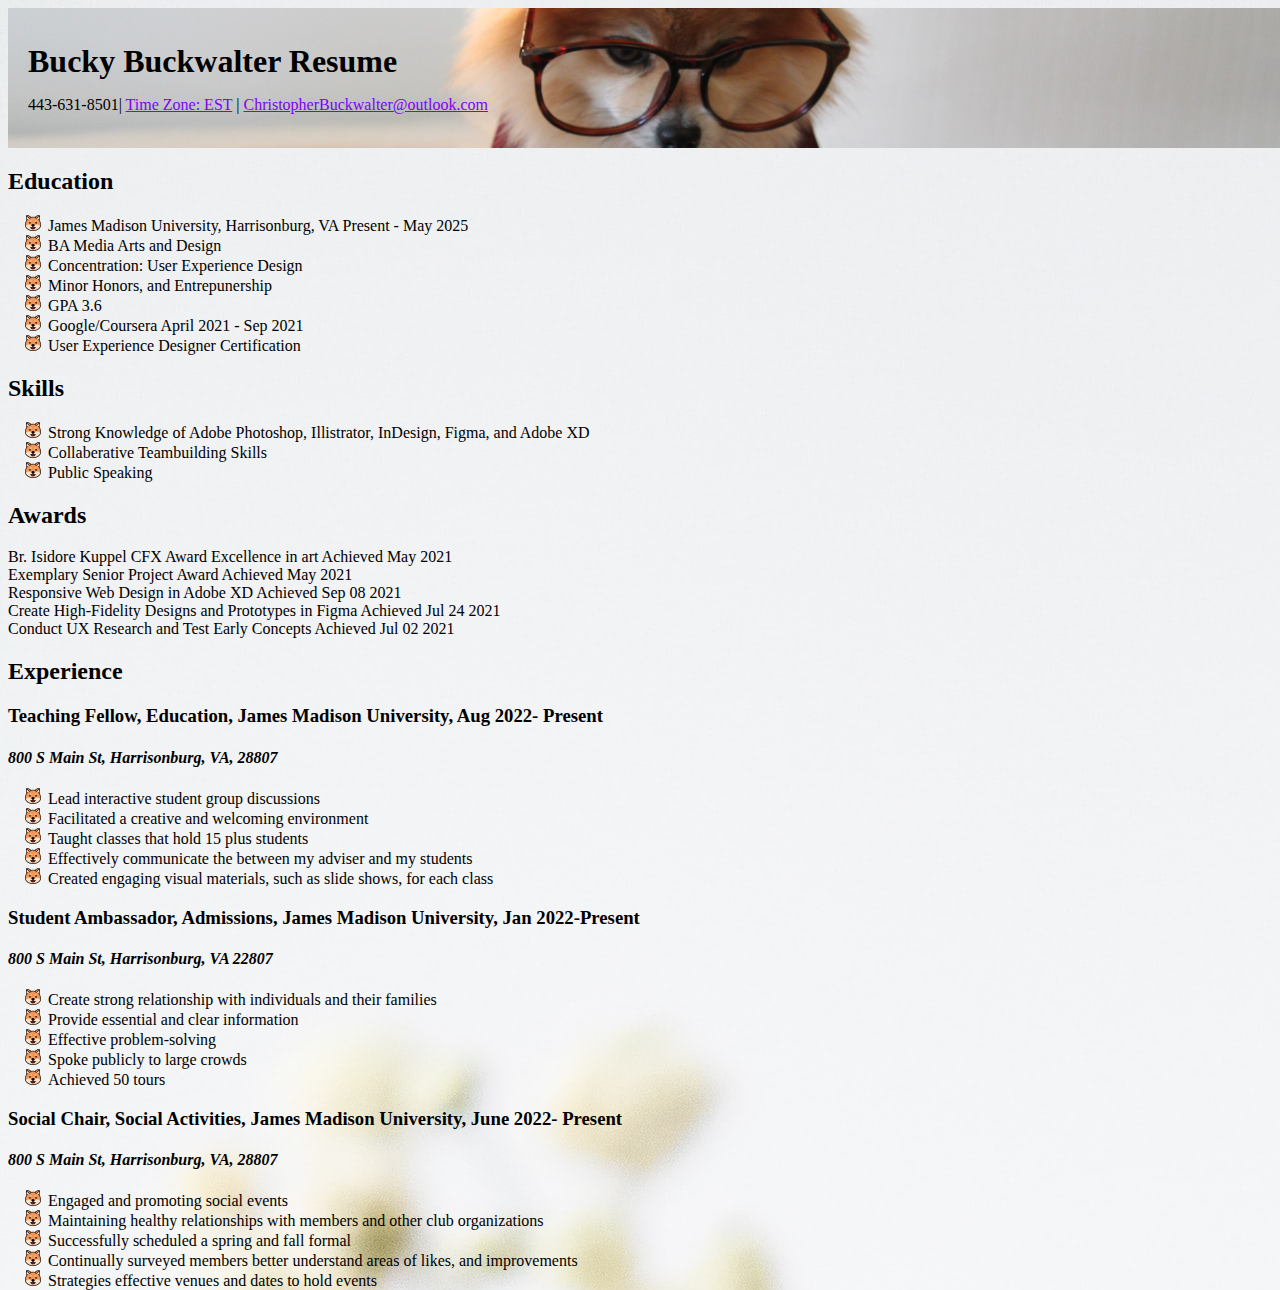
==== index.html @ e5ab7909 "Add files via upload" ====
<!doctype html>
<html lang="en">
  <head>
    <meta charset="utf-8">
    <meta name="viewport" content="width=device-width, initial-scale=1">
    <meta name="description" content="YOUR DESCRIPTION HERE">
    <meta name="author" content="YOUR NAME HERE">
    <title>Starter Template · Bootstrap v5.2</title>

    <!-- LOAD BOOTSTRAP CSS - DO NOT DELETE -->
        <link href="https://cdn.jsdelivr.net/npm/bootstrap@5.3.0-alpha1/dist/css/bootstrap.min.css" rel="stylesheet" integrity="sha384-GLhlTQ8iRABdZLl6O3oVMWSktQOp6b7In1Zl3/Jr59b6EGGoI1aFkw7cmDA6j6gD" crossorigin="anonymous">

    <!-- END LOADING BOOTSTRAP CSS -->

    
    <!-- Custom styles -->
    <link href="style.css" rel="stylesheet">
  </head>
  <body>
    <div class="container">
<div>    
  <div class="row">
    <div class="col-md-12">
  <section class="image">
  <h1> Bucky Buckwalter Resume</h1>
  <p> 443-631-8501| <a class= links href="https://time.is/EST">Time Zone: EST</a> | <a href="mailto:ChristopherBuckwalter@outlook.com">ChristopherBuckwalter@outlook.com </a> </p>
  </section>
</div> <!--end of col-md-12-->
</div> <!--end of 12 row-->
</div> <!-- end of 2 col header-->
<div> <!--end row div-->

</div> <!-- end 10 col image -->

<div class="row">
<div class="col-md-6">
  <h2>Education</h2>
  <ul>
      <li>James Madison University, Harrisonburg, VA					Present - May 2025</li>  
      <li>BA Media Arts and Design</li>
      <li>Concentration: User Experience Design</li>
      <li>Minor Honors, and Entrepunership</li> 
      <li>GPA 3.6</li>
      <li>Google/Coursera									April 2021 - Sep 2021</li>
      <li>User Experience Designer Certification</li> 
  </ul>
  <h2>Skills</h2>
  <ul>
      <li>Strong Knowledge of Adobe Photoshop, Illistrator, InDesign, Figma, and Adobe XD</li> 
      <li>Collaberative Teambuilding Skills </li>
      <li>Public Speaking</li>
  </ul>
<h2>Awards</h2>
  Br. Isidore Kuppel CFX Award Excellence in art						Achieved May 2021<br>  
  Exemplary Senior Project Award                                     					Achieved May 2021<br> 
  Responsive Web Design in Adobe XD                             					Achieved Sep 08 2021<br> 
  Create High-Fidelity Designs and Prototypes in Figma 					Achieved Jul 24 2021<br> 
  Conduct UX Research and Test Early Concepts    						Achieved Jul 02 2021<br>
</div> <!--end left colum-->

<div class="col-md-6">
  <h2>Experience </h2>
            <h3>Teaching Fellow, Education, James Madison University, 				Aug 2022- Present</h3>
            <h4><i>800 S Main St, Harrisonburg, VA, 28807</i></h4>
            <ul>    
                <li>Lead interactive student group discussions</li> 
                <li>Facilitated a creative and welcoming environment</li>  
                <li>Taught classes that hold 15 plus students</li>
                <li>Effectively communicate the between my adviser and my students</li> 
                <li>Created engaging visual materials, such as slide shows, for each class</li>  
            </ul>
            <h3>Student Ambassador, Admissions, James Madison University,			Jan 2022-Present</h3>
                <h4><i>800 S Main St, Harrisonburg, VA 22807</i></h4>
                <ul>
                    <li>Create strong relationship with individuals and their families</li> 
                    <li>Provide essential and clear information</li> 
                    <li>Effective problem-solving</li>
                    <li>Spoke publicly to large crowds</li> 
                    <li>Achieved 50 tours</li>
                </ul>
            <h3> Social Chair, Social Activities, James Madison University, 			June 2022- Present</h3>
            <h4> <i>800 S Main St, Harrisonburg, VA, 28807 </i></h4>
                <ul>
                <li>Engaged and promoting social events</li>
                <li>Maintaining healthy relationships with members and other club organizations</li> 
                <li>Successfully scheduled a spring and fall formal</li>
                <li>Continually surveyed members better understand areas of likes, and improvements</li>
                <li>Strategies effective venues and dates to hold events</li> 
            </ul>  
</div> <!--end right colum-->

</div>
<!-- LOAD BOOTSTRAP JAVASCRIPT - DO NOT DELETE -->
    <script src="https://cdn.jsdelivr.net/npm/bootstrap@5.3.0-alpha1/dist/js/bootstrap.bundle.min.js" integrity="sha384-w76AqPfDkMBDXo30jS1Sgez6pr3x5MlQ1ZAGC+nuZB+EYdgRZgiwxhTBTkF7CXvN" crossorigin="anonymous"></script>

<!-- END LOADING BOOTSTRAP JAVASCRIPT -->
</div> <!--end of cotainer div-->
  </body>
</html>
---- style.css ----
/* CSS for menu */

.div {
    width: 100vw;
    padding: 20px;
    margin: 30px;
  }
h1 {
    line-height: 0.8;
  }

h1, h2, h3, h4, body, ul, li {
    font-family: 'Comfortaa', cursive;
}
ul {
    list-style-image: url('happy.png');
  }
    a{
    color:rgb(126, 0, 252)
}
.image{
    background-image: url("cat2.jpeg.jpeg");
    background-size: 100%;
    height: 100px;
    padding: 20px;
    background-repeat: no-repeat;
    
}
body {
    background-image: url("lights.jpg");
    width: 100vw;
    height: 100vh;
  }
  img {
    border-radius: 8px;
  }
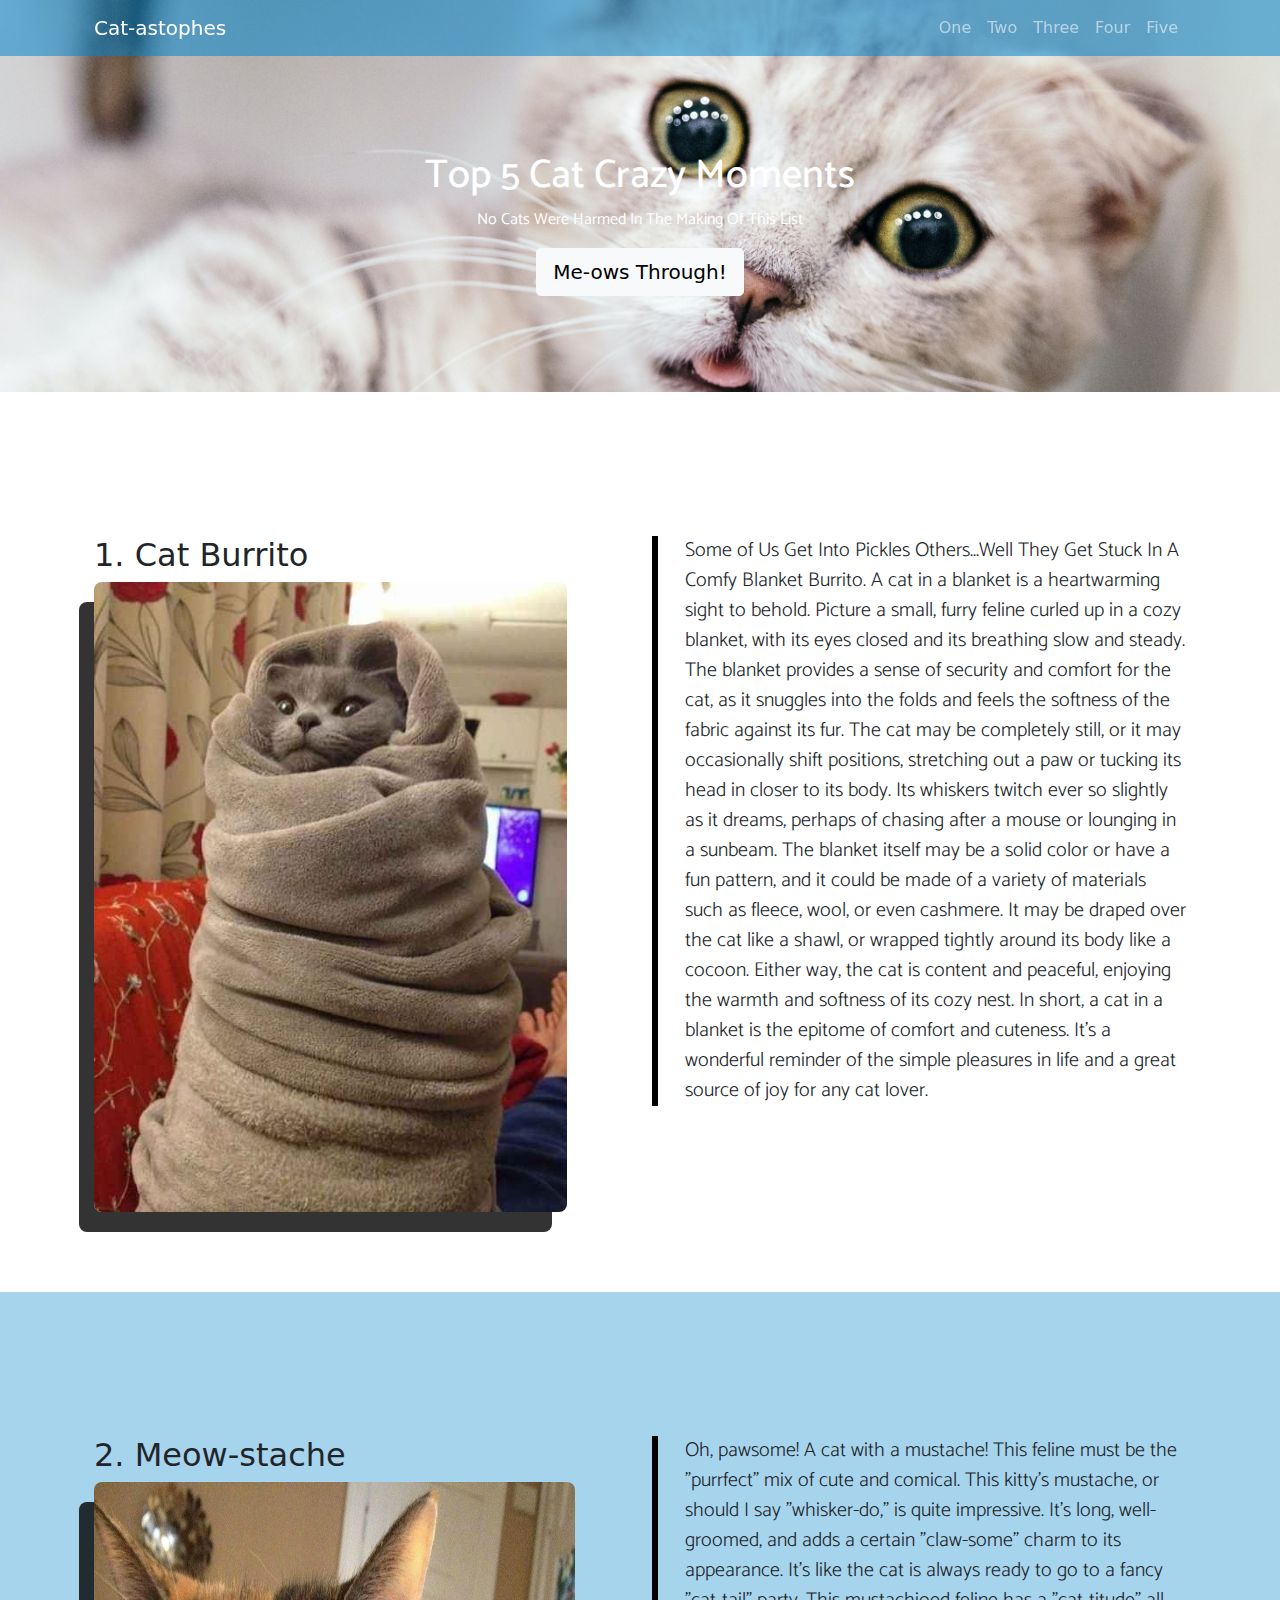
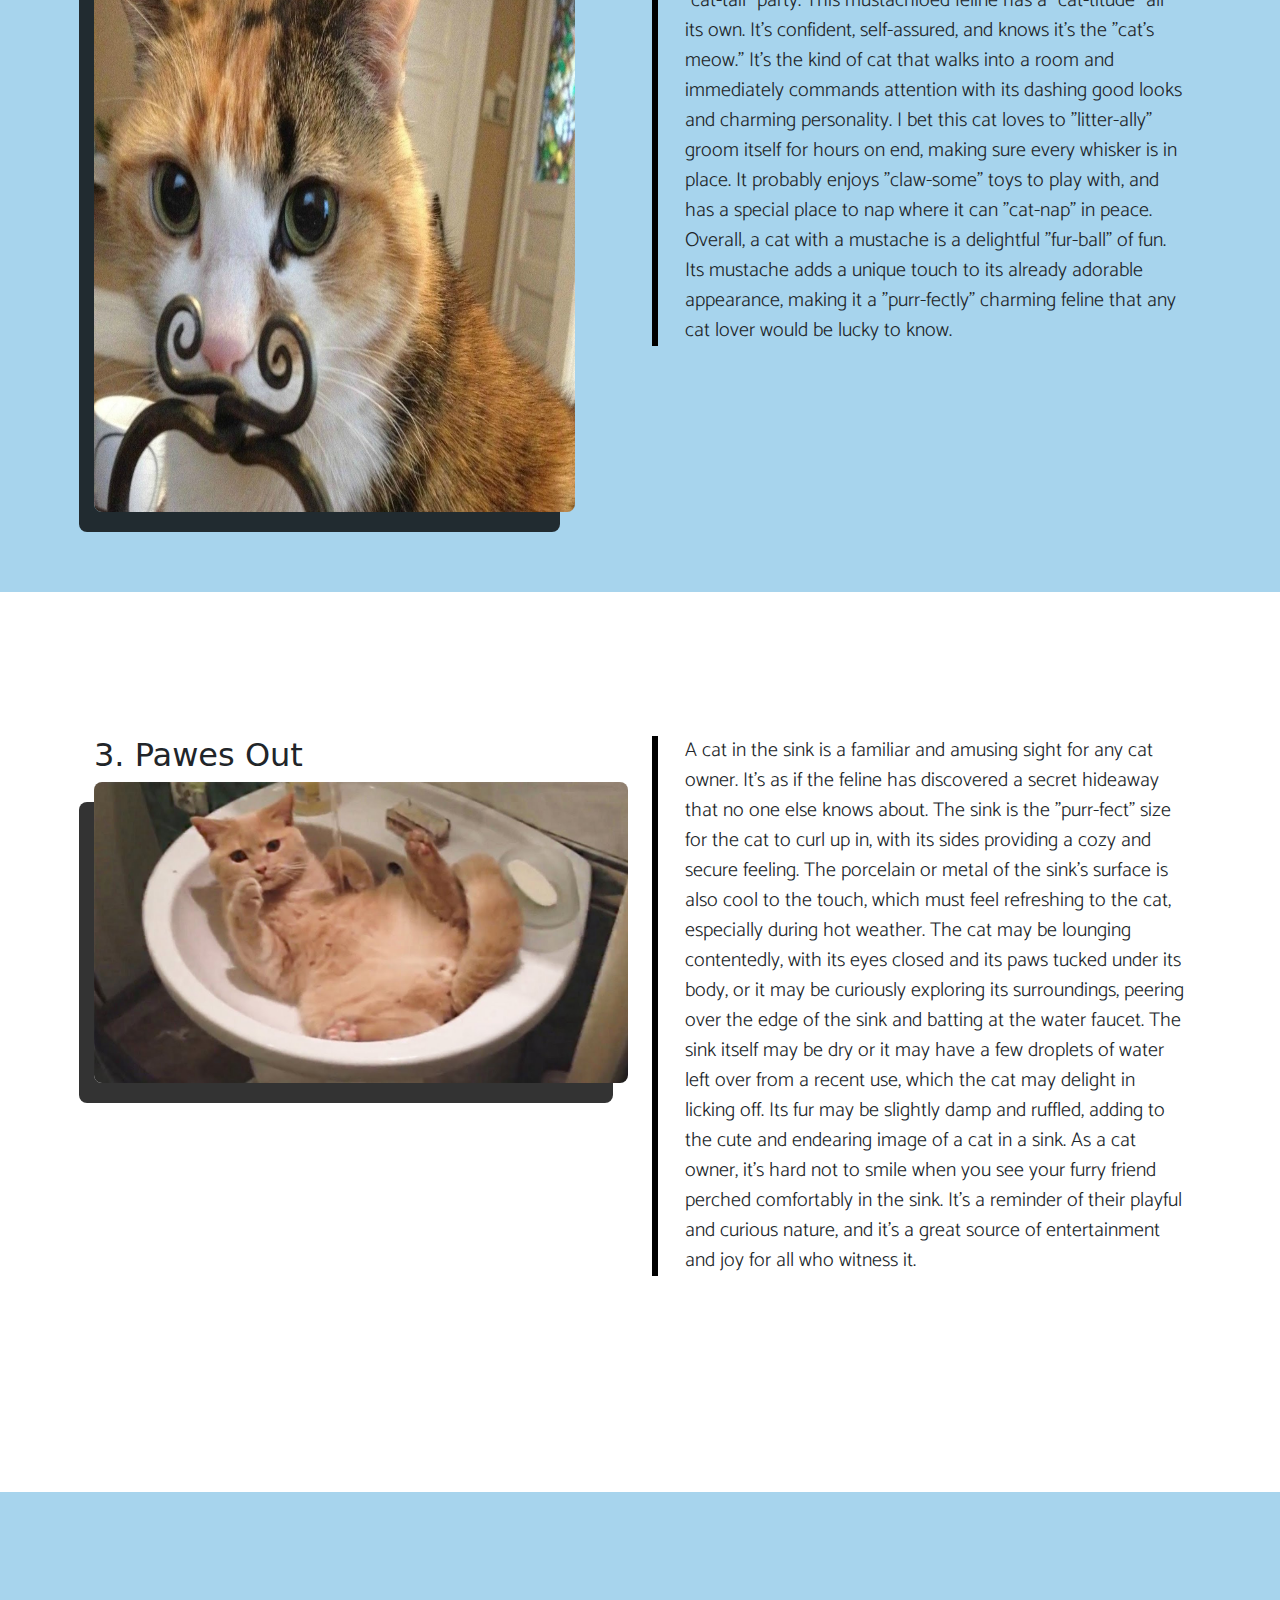
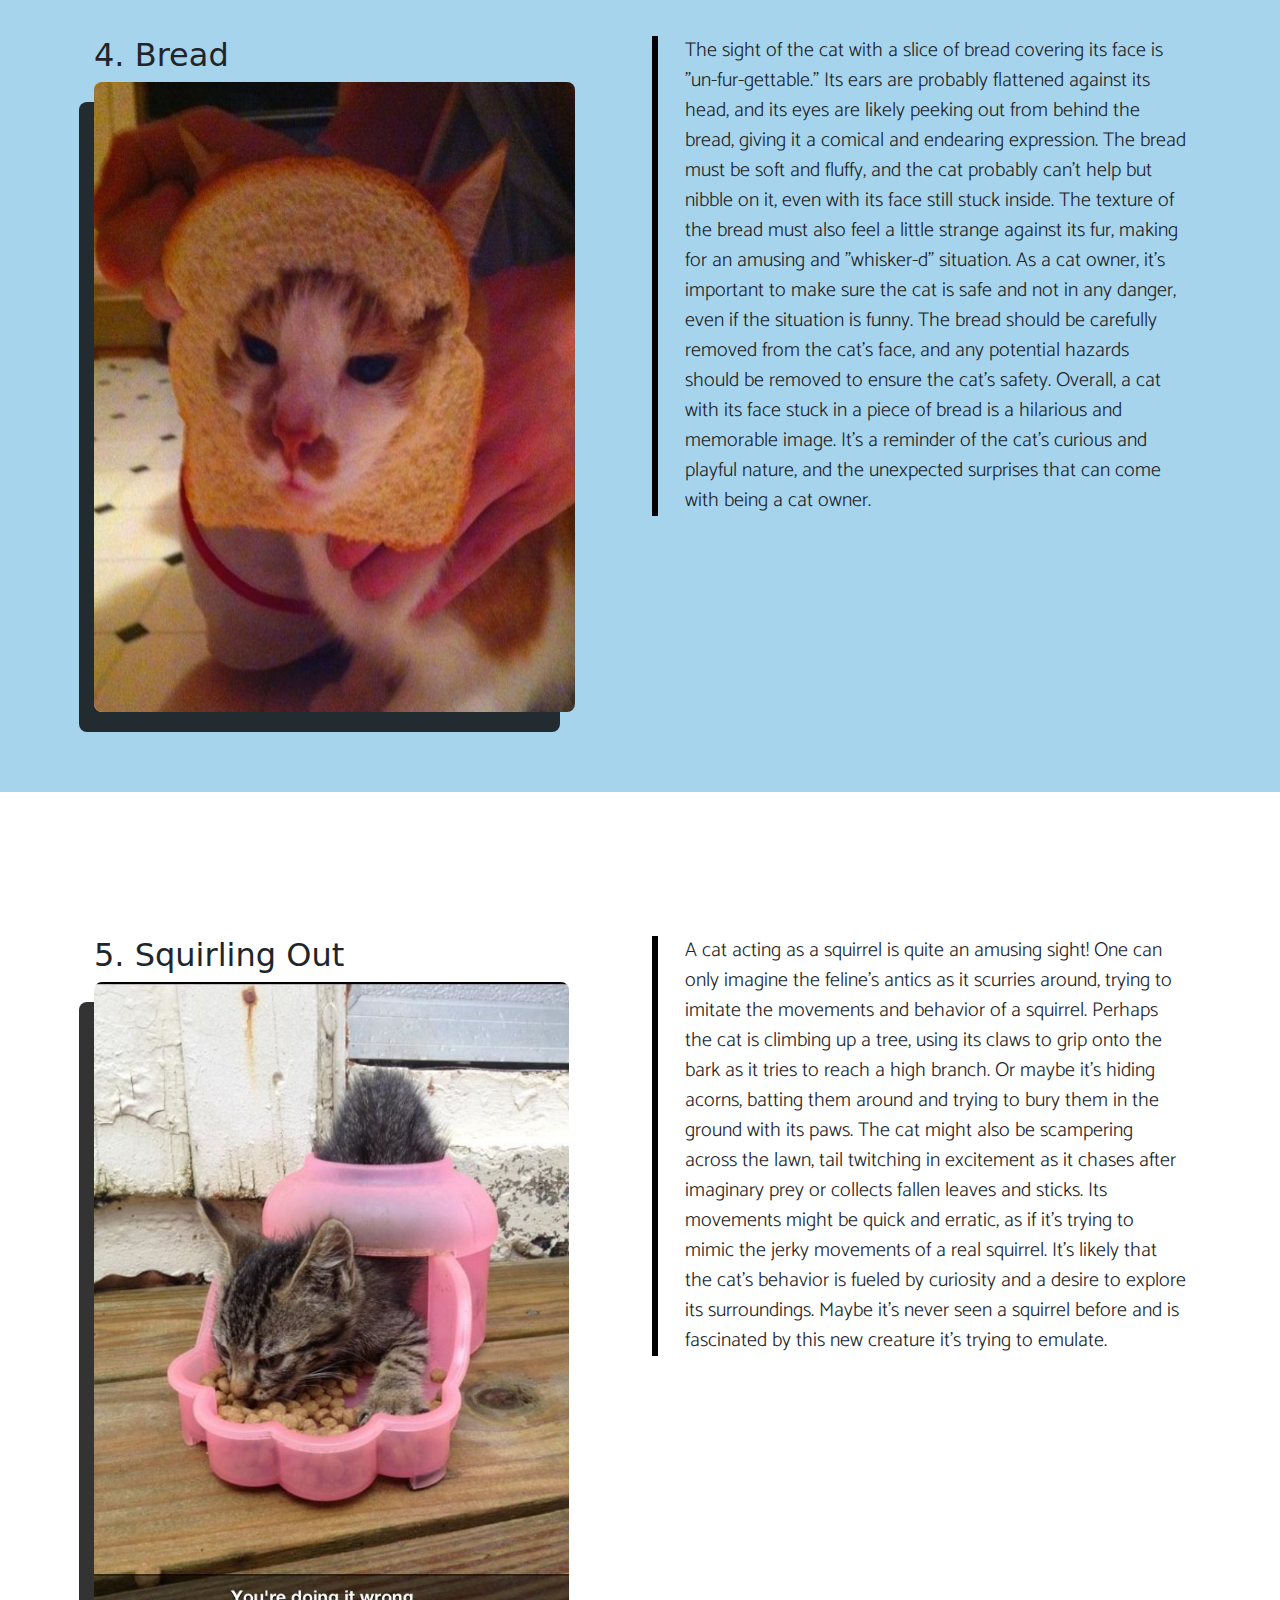
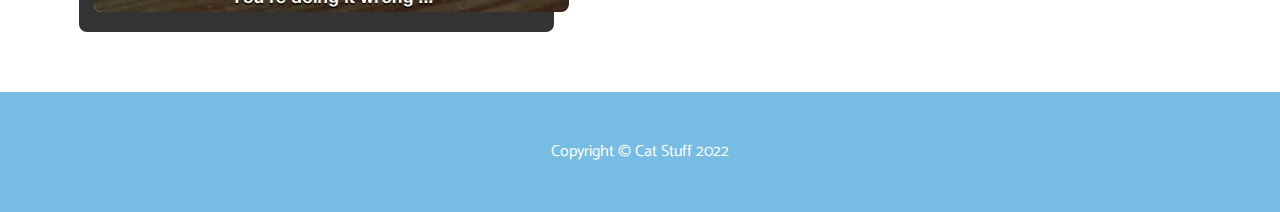
==== commit 3a71b94d: "Add files via upload" ====
--- a/index.html
+++ b/index.html
@@ -1,99 +1,176 @@
-<!doctype html>
+<!DOCTYPE html>
 <html lang="en">
-  <head>
-    <meta charset="utf-8">
-    <meta name="viewport" content="width=device-width, initial-scale=1">
-    <meta name="description" content="YOUR DESCRIPTION HERE">
-    <meta name="author" content="YOUR NAME HERE">
-    <title>Starter Template · Bootstrap v5.2</title>
+<head>
+        <meta charset="utf-8" />
+        <meta name="viewport" content="width=device-width, initial-scale=1, shrink-to-fit=no" />
+        <meta name="description" content="" />
+        <meta name="author" content="" />
+        <title>Scrolling Nav - Start Bootstrap Template</title>
+        <link rel="icon" type="image/x-icon" href="assets/favicon.ico" />
+  <!-- LOAD BOOTSTRAP CSS - DO NOT DELETE -->
+  <link href="https://cdn.jsdelivr.net/npm/bootstrap@5.2.2/dist/css/bootstrap.min.css" rel="stylesheet" integrity="sha384-Zenh87qX5JnK2Jl0vWa8Ck2rdkQ2Bzep5IDxbcnCeuOxjzrPF/et3URy9Bv1WTRi" crossorigin="anonymous">
+  <link href="styles.css" rel="stylesheet">
+  <!-- END LOADING BOOTSTRAP CSS -->
 
-    <!-- LOAD BOOTSTRAP CSS - DO NOT DELETE -->
-        <link href="https://cdn.jsdelivr.net/npm/bootstrap@5.3.0-alpha1/dist/css/bootstrap.min.css" rel="stylesheet" integrity="sha384-GLhlTQ8iRABdZLl6O3oVMWSktQOp6b7In1Zl3/Jr59b6EGGoI1aFkw7cmDA6j6gD" crossorigin="anonymous">
+      
+    <!-- Custom styles -->
+    <link href="custom.css" rel="stylesheet">
+    <style>
+        @import url('https://fonts.googleapis.com/css2?family=Catamaran:wght@100;200;300;400;500;600;700;800;900&display=swap');
+      </style>   
 
-    <!-- END LOADING BOOTSTRAP CSS -->
+    </head>
+    <body id="page-top">
+        <!-- Navigation-->
+        <nav class="navbar navbar-expand-lg navbar-dark bg-dark fixed-top" id="mainNav">
+            <div class="container px-4">
+                <a class="navbar-brand" href="#page-top">Cat-astophes</a>
+                <button class="navbar-toggler" type="button" data-bs-toggle="collapse" data-bs-target="#navbarResponsive" aria-controls="navbarResponsive" aria-expanded="false" aria-label="Toggle navigation"><span class="navbar-toggler-icon"></span></button>
+                <div class="collapse navbar-collapse" id="navbarResponsive">
+                    <ul class="navbar-nav ms-auto">
+                        <!-- The hrefs here must match the ID attribute of the corresponding divs/containers -->
+                        <li class="nav-item"><a class="nav-link" href="#about">One</a></li>
+                        <li class="nav-item"><a class="nav-link" href="#services">Two</a></li>
+                        <li class="nav-item"><a class="nav-link" href="#contact">Three</a></li>
+                        <li class="nav-item"><a class="nav-link" href="#four">Four</a></li>
+                        <li class="nav-item"><a class="nav-link" href="#five">Five</a></li>
+                    </ul>
+                </div>
+            </div>
+        </nav>
+        <!-- Header--> 
+        <div class="hcolor">
+            <header class="bg-primary bg-gradient text-white">
+                <div class="container px-4 text-center">
+                    <h1 class="top">Top 5 Cat Crazy Moments</h1>
+                    <p class="top">No Cats Were Harmed In The Making Of This List</p>
+                    <a class="btn btn-lg btn-light" href="#about">Me-ows Through!</a>
+                </div>
+            </header>
+        </div>
+        <!-- About section - the ID attribute value here must match the corresponding href in navigation -->
+        <!-- For example - this section with id="about" must match the href="#about" in the navigation -->
+        <section id="about">
+            <div class="container px-4">
+                <div class="row gx-4 justify-content-center">
+                    <div class="col-lg-6">
+                        <h2>1. Cat Burrito </h2>
+                        <img src="cat1.jpg" class="img" alt="Cat Burrito">
+                    </div>
+                    <div id="des" class="col-lg-6">
+                        <p class="lead border"> Some of Us Get Into Pickles Others...Well They Get Stuck In A Comfy Blanket Burrito. A cat in a blanket is a heartwarming sight to behold. Picture a small, furry feline curled up in a cozy blanket, with its eyes closed and its breathing slow and steady. The blanket provides a sense of security and comfort for the cat, as it snuggles into the folds and feels the softness of the fabric against its fur.
 
-    
-    <!-- Custom styles -->
-    <link href="style.css" rel="stylesheet">
-  </head>
-  <body>
-    <div class="container">
-<div>    
-  <div class="row">
-    <div class="col-md-12">
-  <section class="image">
-  <h1> Bucky Buckwalter Resume</h1>
-  <p> 443-631-8501| <a class= links href="https://time.is/EST">Time Zone: EST</a> | <a href="mailto:ChristopherBuckwalter@outlook.com">ChristopherBuckwalter@outlook.com </a> </p>
-  </section>
-</div> <!--end of col-md-12-->
-</div> <!--end of 12 row-->
-</div> <!-- end of 2 col header-->
-<div> <!--end row div-->
+                            The cat may be completely still, or it may occasionally shift positions, stretching out a paw or tucking its head in closer to its body. Its whiskers twitch ever so slightly as it dreams, perhaps of chasing after a mouse or lounging in a sunbeam.
+                            
+                            The blanket itself may be a solid color or have a fun pattern, and it could be made of a variety of materials such as fleece, wool, or even cashmere. It may be draped over the cat like a shawl, or wrapped tightly around its body like a cocoon. Either way, the cat is content and peaceful, enjoying the warmth and softness of its cozy nest.
+                            
+                            In short, a cat in a blanket is the epitome of comfort and cuteness. It's a wonderful reminder of the simple pleasures in life and a great source of joy for any cat lover.</p>
+                    </div>
+                </div>
+            </div>
+        </section>
+        <!-- #2 section-->
+        <section class="bg-light" id="services">
+            <div class="container px-4">
+                <div class="row gx-4 justify-content-center">
+                    <div class="col-lg-6">
+                        <h2>2. Meow-stache</h2>
+                        <div class="responsive">
+                            <div class="gallery">
+                                <img src="cat20.jpg" class= img alt="Meow-stache">
+                            </div>
+                        </div>
+                    </div>
+                    <div id="des2" class="col-lg-6">
+                        <p class="lead border"> Oh, pawsome! A cat with a mustache! This feline must be the "purrfect" mix of cute and comical.
 
-</div> <!-- end 10 col image -->
+                            This kitty's mustache, or should I say "whisker-do," is quite impressive. It's long, well-groomed, and adds a certain "claw-some" charm to its appearance. It's like the cat is always ready to go to a fancy "cat-tail" party.
+                            
+                            This mustachioed feline has a "cat-titude" all its own. It's confident, self-assured, and knows it's the "cat's meow." It's the kind of cat that walks into a room and immediately commands attention with its dashing good looks and charming personality.
+                            
+                            I bet this cat loves to "litter-ally" groom itself for hours on end, making sure every whisker is in place. It probably enjoys "claw-some" toys to play with, and has a special place to nap where it can "cat-nap" in peace.
+                            
+                            Overall, a cat with a mustache is a delightful "fur-ball" of fun. Its mustache adds a unique touch to its already adorable appearance, making it a "purr-fectly" charming feline that any cat lover would be lucky to know.</p>
+                    </div>
+                </div>
+            </div>
+        </section>
+        <!-- #3 section-->
+        <section id="contact">
+            <div class="container px-4">
+                <div class="row gx-4 justify-content-center">
+                    <div class="col-lg-6">
+                        <h2>3. Pawes Out</h2>
+                        <img src="cat30.jpg" class="img-fluid" alt="Pawes Out">
+                    </div>
+                    <div id="des3" class="col-lg-6">
+                        <p class="lead border">A cat in the sink is a familiar and amusing sight for any cat owner. It's as if the feline has discovered a secret hideaway that no one else knows about.
 
-<div class="row">
-<div class="col-md-6">
-  <h2>Education</h2>
-  <ul>
-      <li>James Madison University, Harrisonburg, VA					Present - May 2025</li>  
-      <li>BA Media Arts and Design</li>
-      <li>Concentration: User Experience Design</li>
-      <li>Minor Honors, and Entrepunership</li> 
-      <li>GPA 3.6</li>
-      <li>Google/Coursera									April 2021 - Sep 2021</li>
-      <li>User Experience Designer Certification</li> 
-  </ul>
-  <h2>Skills</h2>
-  <ul>
-      <li>Strong Knowledge of Adobe Photoshop, Illistrator, InDesign, Figma, and Adobe XD</li> 
-      <li>Collaberative Teambuilding Skills </li>
-      <li>Public Speaking</li>
-  </ul>
-<h2>Awards</h2>
-  Br. Isidore Kuppel CFX Award Excellence in art						Achieved May 2021<br>  
-  Exemplary Senior Project Award                                     					Achieved May 2021<br> 
-  Responsive Web Design in Adobe XD                             					Achieved Sep 08 2021<br> 
-  Create High-Fidelity Designs and Prototypes in Figma 					Achieved Jul 24 2021<br> 
-  Conduct UX Research and Test Early Concepts    						Achieved Jul 02 2021<br>
-</div> <!--end left colum-->
+                            The sink is the "purr-fect" size for the cat to curl up in, with its sides providing a cozy and secure feeling. The porcelain or metal of the sink's surface is also cool to the touch, which must feel refreshing to the cat, especially during hot weather.
+                            
+                            The cat may be lounging contentedly, with its eyes closed and its paws tucked under its body, or it may be curiously exploring its surroundings, peering over the edge of the sink and batting at the water faucet.
+                            
+                            The sink itself may be dry or it may have a few droplets of water left over from a recent use, which the cat may delight in licking off. Its fur may be slightly damp and ruffled, adding to the cute and endearing image of a cat in a sink.
+                            
+                            As a cat owner, it's hard not to smile when you see your furry friend perched comfortably in the sink. It's a reminder of their playful and curious nature, and it's a great source of entertainment and joy for all who witness it.</p>
+                    </div>
+                </div>
+            </div>
+        </section>
+                <!-- #4 section-->
+                <section class="bg-light" id="four">
+                    <div class="container px-4">
+                        <div class="row gx-4 justify-content-center">
+                            <div class="col-lg-6">
+                                <h2>4. Bread </h2>
+                                <img src="cat4.jpg" class= img alt="Pawes Out">
+                            </div>
+                            <div id="des4" class="col-lg-6">
+                                <p class="lead border"> The sight of the cat with a slice of bread covering its face is "un-fur-gettable." Its ears are probably flattened against its head, and its eyes are likely peeking out from behind the bread, giving it a comical and endearing expression.
 
-<div class="col-md-6">
-  <h2>Experience </h2>
-            <h3>Teaching Fellow, Education, James Madison University, 				Aug 2022- Present</h3>
-            <h4><i>800 S Main St, Harrisonburg, VA, 28807</i></h4>
-            <ul>    
-                <li>Lead interactive student group discussions</li> 
-                <li>Facilitated a creative and welcoming environment</li>  
-                <li>Taught classes that hold 15 plus students</li>
-                <li>Effectively communicate the between my adviser and my students</li> 
-                <li>Created engaging visual materials, such as slide shows, for each class</li>  
-            </ul>
-            <h3>Student Ambassador, Admissions, James Madison University,			Jan 2022-Present</h3>
-                <h4><i>800 S Main St, Harrisonburg, VA 22807</i></h4>
-                <ul>
-                    <li>Create strong relationship with individuals and their families</li> 
-                    <li>Provide essential and clear information</li> 
-                    <li>Effective problem-solving</li>
-                    <li>Spoke publicly to large crowds</li> 
-                    <li>Achieved 50 tours</li>
-                </ul>
-            <h3> Social Chair, Social Activities, James Madison University, 			June 2022- Present</h3>
-            <h4> <i>800 S Main St, Harrisonburg, VA, 28807 </i></h4>
-                <ul>
-                <li>Engaged and promoting social events</li>
-                <li>Maintaining healthy relationships with members and other club organizations</li> 
-                <li>Successfully scheduled a spring and fall formal</li>
-                <li>Continually surveyed members better understand areas of likes, and improvements</li>
-                <li>Strategies effective venues and dates to hold events</li> 
-            </ul>  
-</div> <!--end right colum-->
+                                    The bread must be soft and fluffy, and the cat probably can't help but nibble on it, even with its face still stuck inside. The texture of the bread must also feel a little strange against its fur, making for an amusing and "whisker-d" situation.
+                                    
+                                    As a cat owner, it's important to make sure the cat is safe and not in any danger, even if the situation is funny. The bread should be carefully removed from the cat's face, and any potential hazards should be removed to ensure the cat's safety.
+                                    
+                                    Overall, a cat with its face stuck in a piece of bread is a hilarious and memorable image. It's a reminder of the cat's curious and playful nature, and the unexpected surprises that can come with being a cat owner. </p>
+                            </div>
+                        </div>
+                    </div>
+                </section>
+            <!-- #5 section-->
+            <section id="five">
+                <div class="container px-4">
+                    <div class="row gx-4 justify-content-center">
+                        <div class="col-lg-6">
+                            <h2>5. Squirling Out</h2>
+                            <img src="cat5.jpg" class= img alt="Pawes Out">
+                        </div>
+                        <div id="des5" class="col-lg-6">
+                            <p class="lead border"> A cat acting as a squirrel is quite an amusing sight! One can only imagine the feline's antics as it scurries around, trying to imitate the movements and behavior of a squirrel.
 
-</div>
-<!-- LOAD BOOTSTRAP JAVASCRIPT - DO NOT DELETE -->
-    <script src="https://cdn.jsdelivr.net/npm/bootstrap@5.3.0-alpha1/dist/js/bootstrap.bundle.min.js" integrity="sha384-w76AqPfDkMBDXo30jS1Sgez6pr3x5MlQ1ZAGC+nuZB+EYdgRZgiwxhTBTkF7CXvN" crossorigin="anonymous"></script>
+                                Perhaps the cat is climbing up a tree, using its claws to grip onto the bark as it tries to reach a high branch. Or maybe it's hiding acorns, batting them around and trying to bury them in the ground with its paws.
+                                
+                                The cat might also be scampering across the lawn, tail twitching in excitement as it chases after imaginary prey or collects fallen leaves and sticks. Its movements might be quick and erratic, as if it's trying to mimic the jerky movements of a real squirrel.
+                                
+                                It's likely that the cat's behavior is fueled by curiosity and a desire to explore its surroundings. Maybe it's never seen a squirrel before and is fascinated by this new creature it's trying to emulate. </p>
+                        </div>
+                    </div>
+                </div>
+            </section>
+        <!-- Footer-->
+        <footer class="py-5 bg-dark">
+            <div class="container px-4"><p class="m-0 text-center text-white">Copyright &copy; Cat Stuff 2022</p></div>
+        </footer>
 
-<!-- END LOADING BOOTSTRAP JAVASCRIPT -->
-</div> <!--end of cotainer div-->
-  </body>
+
+
+
+
+        <!-- LOAD BOOTSTRAP JAVASCRIPT - DO NOT DELETE -->
+        <script src="https://cdn.jsdelivr.net/npm/bootstrap@5.2.2/dist/js/bootstrap.bundle.min.js" integrity="sha384-OERcA2EqjJCMA+/3y+gxIOqMEjwtxJY7qPCqsdltbNJuaOe923+mo//f6V8Qbsw3" crossorigin="anonymous"></script>
+
+        <!-- Core theme JS-->
+        <script src="js/scripts.js"></script>
+        <!-- END LOADING JAVASCRIPT -->
+    </body>
 </html>
--- a/custom.css
+++ b/custom.css
@@ -0,0 +1,44 @@
+/* ADD YOUR CUSTOM CSS TO THIS FILE */
+
+.bg-dark{background-color: rgba(0, 131, 202, 0.534)!important}
+.nav-link:hover{border: .5px solid white 
+}
+
+li a:hover {
+    background-color:rgba(0, 131, 202, 0.534);
+  }
+
+.lead, h1, p {font-family: 'Catamaran', sans-serif;
+  }
+
+  .border{
+    border: none !important;
+    border-left: 6px solid rgb(0, 0, 0)!important;
+    padding-left: 5%;
+    padding-top: 0%;
+  }
+
+section{background-image: (rgb(0,0,0), rgb(255,250,250), rgb(0,0,0));}
+
+  .bg-light{background-color: rgba(0, 131, 202, 0.344)!important }
+  
+
+#des #des2 #des3 #des4 #des5{ padding-top: 5%
+}
+
+.lead{font-size: 1.25rem;
+}
+
+img {  max-width: 90%;
+    height: 70vh; 
+    border-radius: 8px;
+    box-shadow: -15px 20px rgba(0,0,0, .8);
+    align-content: center;
+}
+
+section{
+height: 100vh;
+}
+
+.bg-primary {background-image: url(catH.jpg)!important;
+    background-size: cover}
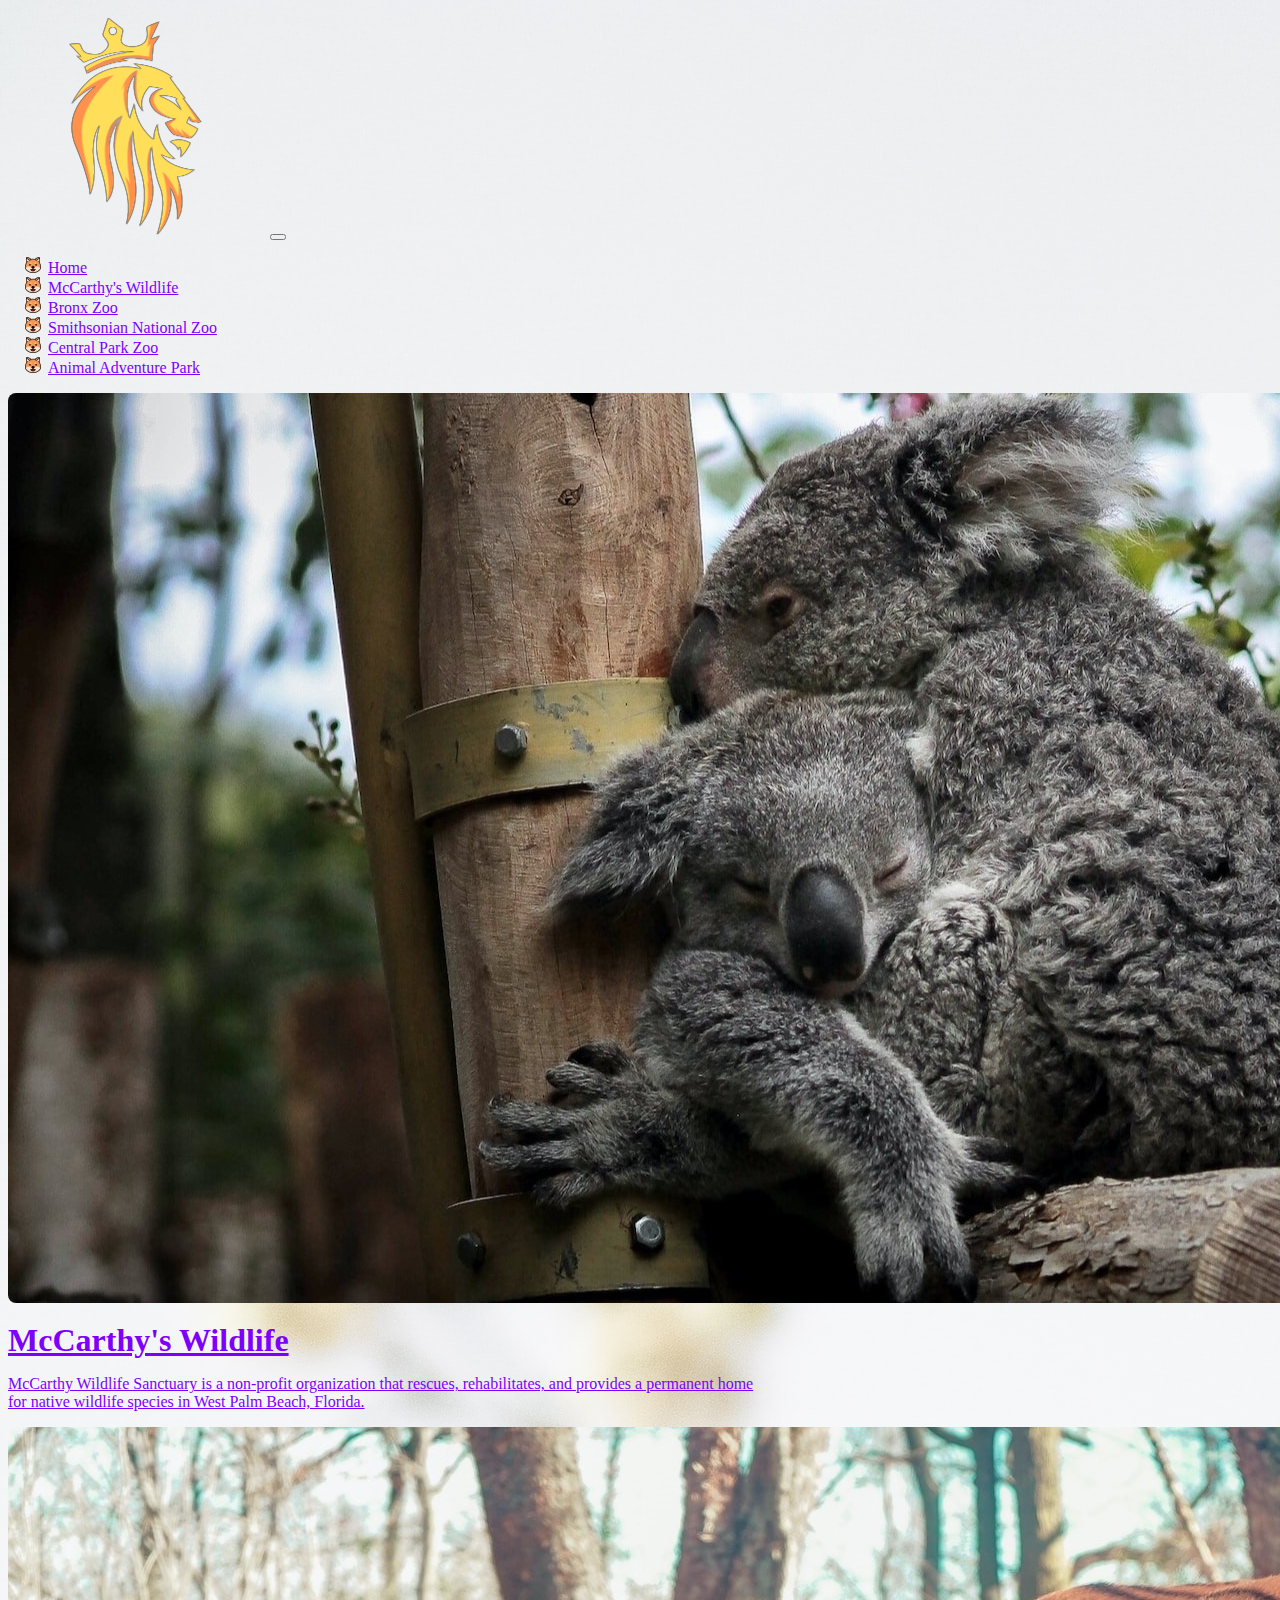
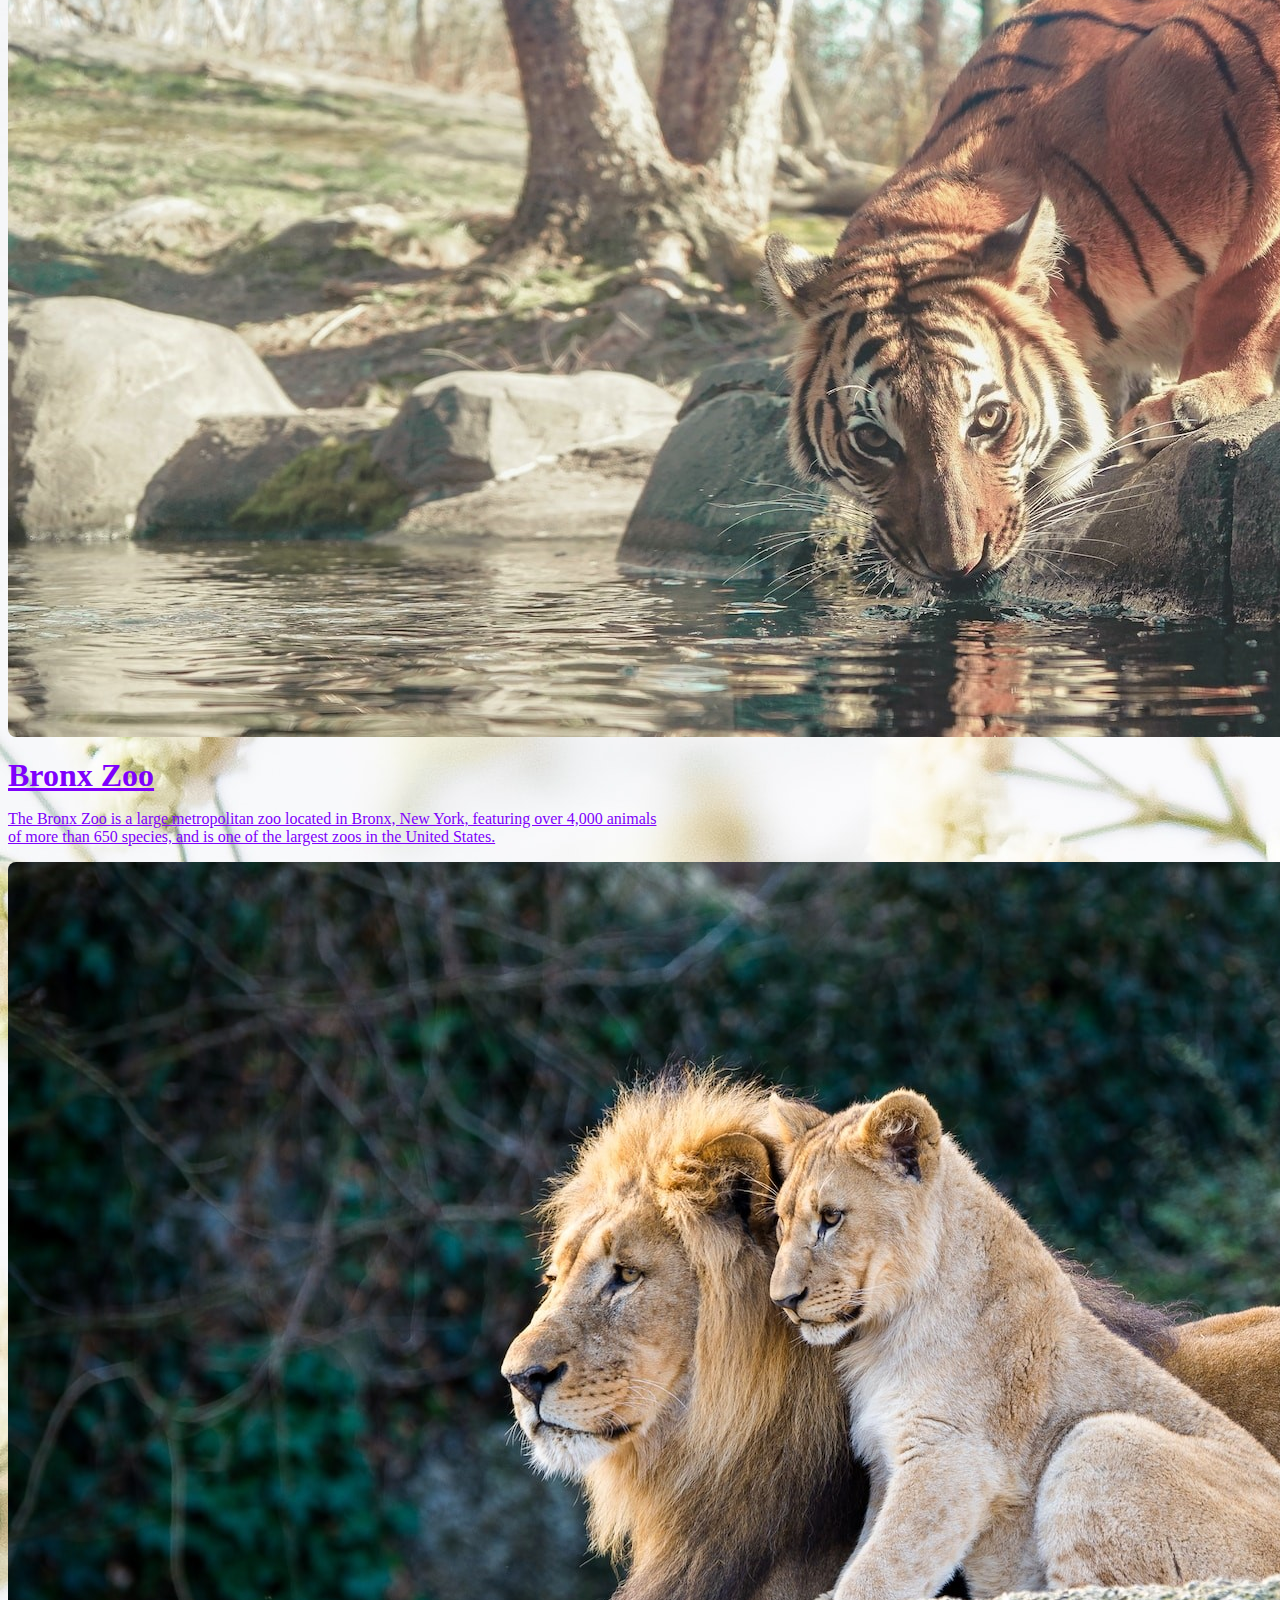
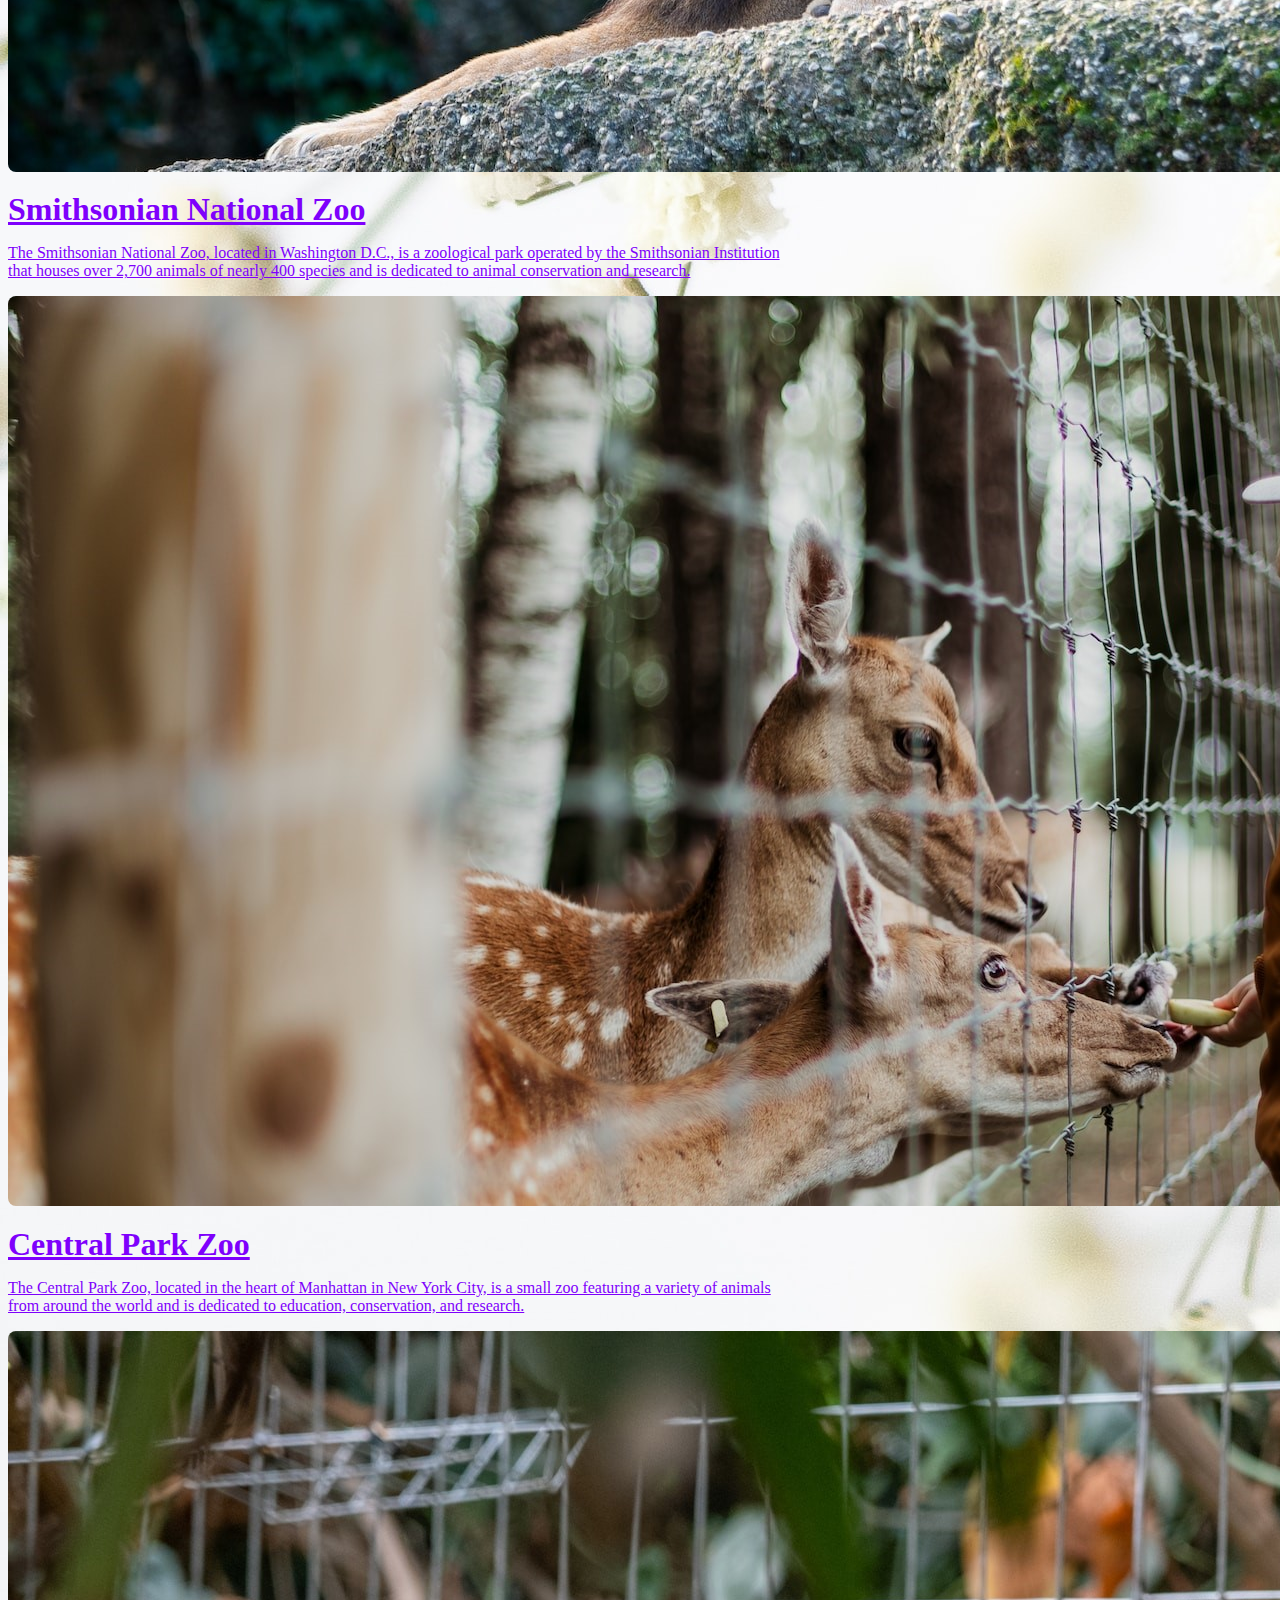
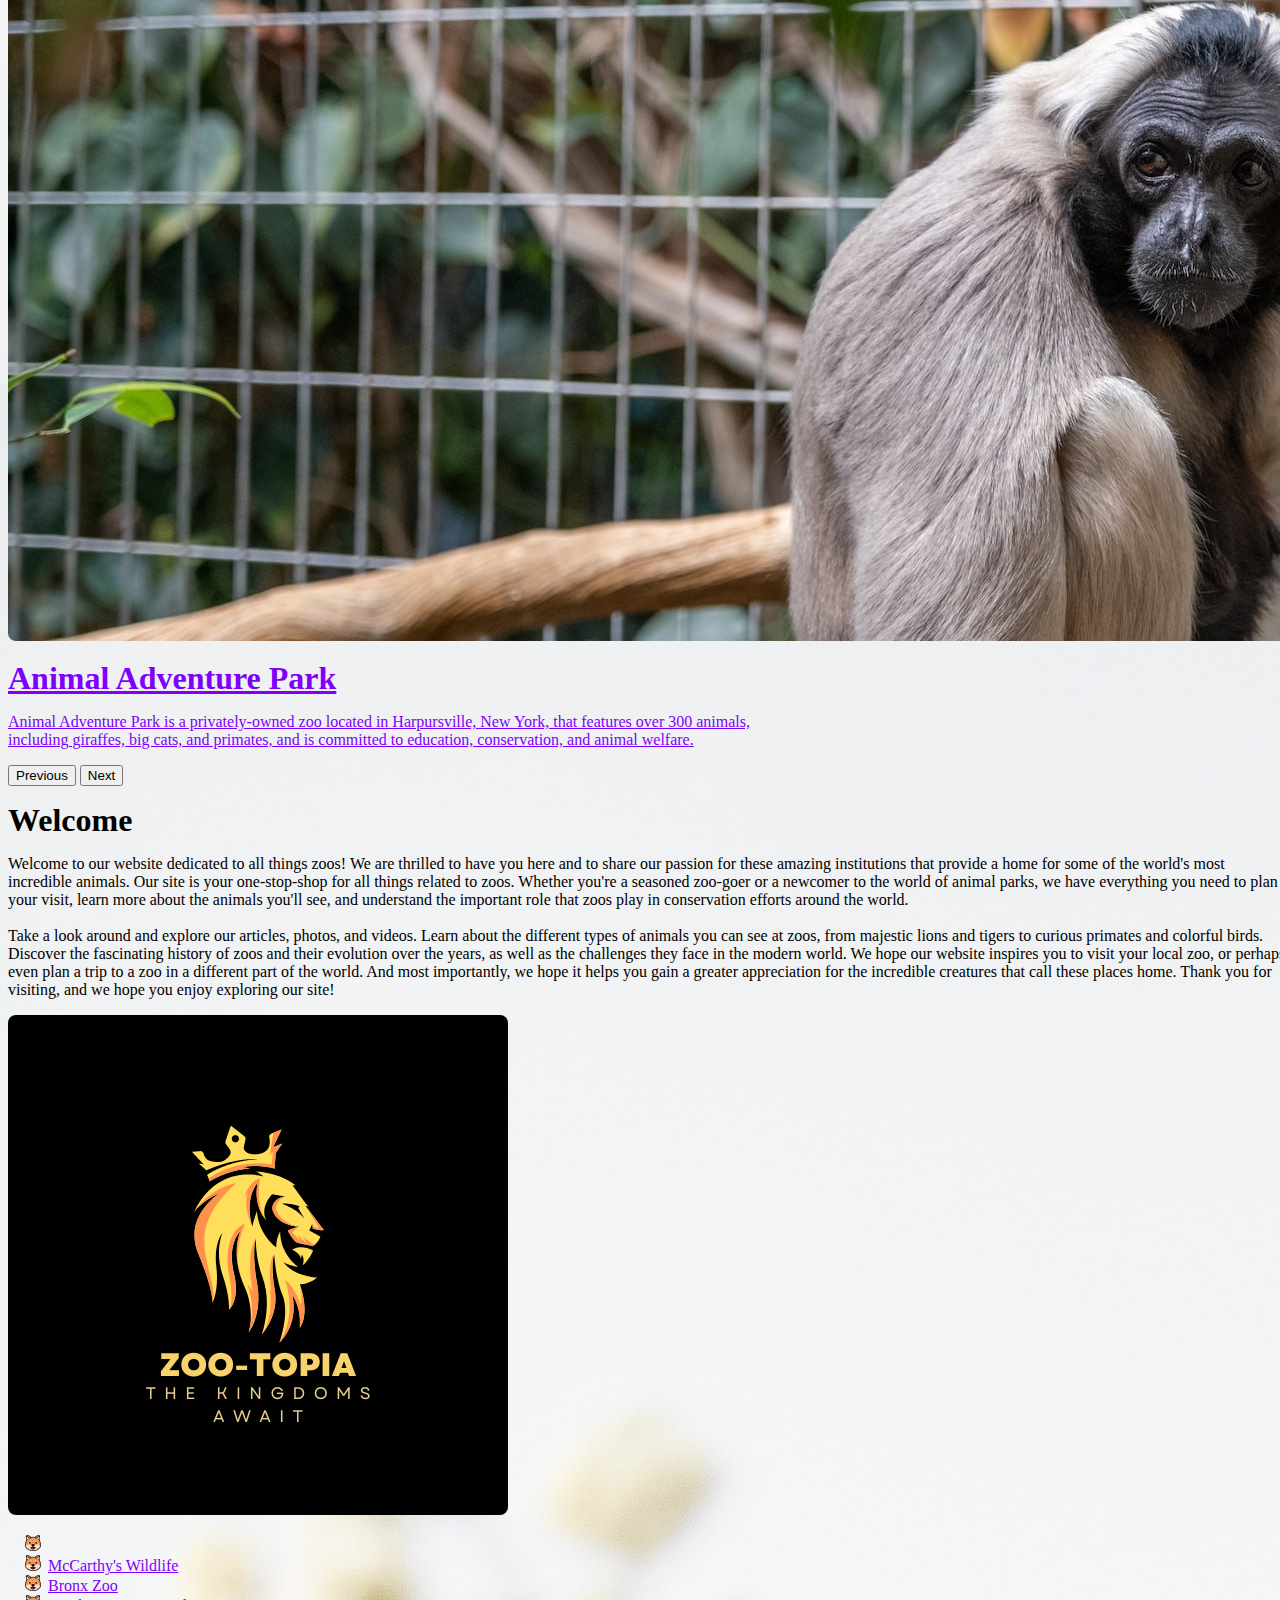
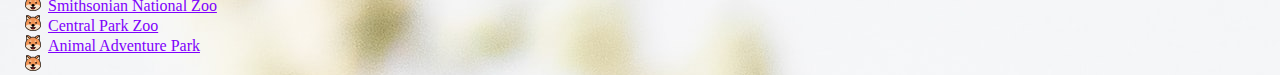
==== commit 21d35961: "Add files via upload" ====
--- a/index.html
+++ b/index.html
@@ -1,176 +1,149 @@
-<!DOCTYPE html>
+<!doctype html>
 <html lang="en">
-<head>
-        <meta charset="utf-8" />
-        <meta name="viewport" content="width=device-width, initial-scale=1, shrink-to-fit=no" />
-        <meta name="description" content="" />
-        <meta name="author" content="" />
-        <title>Scrolling Nav - Start Bootstrap Template</title>
-        <link rel="icon" type="image/x-icon" href="assets/favicon.ico" />
-  <!-- LOAD BOOTSTRAP CSS - DO NOT DELETE -->
-  <link href="https://cdn.jsdelivr.net/npm/bootstrap@5.2.2/dist/css/bootstrap.min.css" rel="stylesheet" integrity="sha384-Zenh87qX5JnK2Jl0vWa8Ck2rdkQ2Bzep5IDxbcnCeuOxjzrPF/et3URy9Bv1WTRi" crossorigin="anonymous">
-  <link href="styles.css" rel="stylesheet">
-  <!-- END LOADING BOOTSTRAP CSS -->
+  <head>
+    <meta charset="utf-8">
+    <meta name="viewport" content="width=device-width, initial-scale=1">
+    <meta name="description" content="YOUR DESCRIPTION HERE">
+    <meta name="author" content="YOUR NAME HERE">
+    <title>Home Page</title>
 
-      
+    <!-- LOAD BOOTSTRAP CSS - DO NOT DELETE -->
+        <link href="https://cdn.jsdelivr.net/npm/bootstrap@5.3.0-alpha1/dist/css/bootstrap.min.css" rel="stylesheet" integrity="sha384-GLhlTQ8iRABdZLl6O3oVMWSktQOp6b7In1Zl3/Jr59b6EGGoI1aFkw7cmDA6j6gD" crossorigin="anonymous">
+
+    <!-- END LOADING BOOTSTRAP CSS -->
+
+    
     <!-- Custom styles -->
-    <link href="custom.css" rel="stylesheet">
+    <link href="style.css" rel="stylesheet">
     <style>
-        @import url('https://fonts.googleapis.com/css2?family=Catamaran:wght@100;200;300;400;500;600;700;800;900&display=swap');
-      </style>   
-
-    </head>
+    @import url('https://fonts.googleapis.com/css2?family=Sora:wght@100;200;300;400;500;600;700&display=swap');
+    </style>
+  </head>
     <body id="page-top">
-        <!-- Navigation-->
-        <nav class="navbar navbar-expand-lg navbar-dark bg-dark fixed-top" id="mainNav">
-            <div class="container px-4">
-                <a class="navbar-brand" href="#page-top">Cat-astophes</a>
-                <button class="navbar-toggler" type="button" data-bs-toggle="collapse" data-bs-target="#navbarResponsive" aria-controls="navbarResponsive" aria-expanded="false" aria-label="Toggle navigation"><span class="navbar-toggler-icon"></span></button>
-                <div class="collapse navbar-collapse" id="navbarResponsive">
-                    <ul class="navbar-nav ms-auto">
-                        <!-- The hrefs here must match the ID attribute of the corresponding divs/containers -->
-                        <li class="nav-item"><a class="nav-link" href="#about">One</a></li>
-                        <li class="nav-item"><a class="nav-link" href="#services">Two</a></li>
-                        <li class="nav-item"><a class="nav-link" href="#contact">Three</a></li>
-                        <li class="nav-item"><a class="nav-link" href="#four">Four</a></li>
-                        <li class="nav-item"><a class="nav-link" href="#five">Five</a></li>
-                    </ul>
-                </div>
+      <!-- Navigation-->
+      <nav class="navbar navbar-expand-lg navbar-dark bg-dark fixed-top" id="mainNav">
+          <div class="container px-4">
+              <a class="navbar-brand" href="#page-top"><img class="logo" src="logo_vector2.png" alt="Zoo-Topia™"></a>
+              <button class="navbar-toggler" type="button" data-bs-toggle="collapse" data-bs-target="#navbarResponsive" aria-controls="navbarResponsive" aria-expanded="false" aria-label="Toggle navigation"><span class="navbar-toggler-icon"></span></button>
+              <div class="collapse navbar-collapse" id="navbarResponsive">
+                  <ul class="navbar-nav ms-auto">
+                      <!-- The hrefs here must match the ID attribute of the corresponding divs/containers -->
+                      <li class="nav-item"><a class="nav-link" href="index.html">Home</a></li>
+                      <li class="nav-item"><a class="nav-link" href="McCarthy.html">McCarthy's Wildlife</a></li>
+                      <li class="nav-item"><a class="nav-link" href="Bronx.html">Bronx Zoo</a></li>
+                      <li class="nav-item"><a class="nav-link" href="Smithsonian.html">Smithsonian National Zoo</a></li>
+                      <li class="nav-item"><a class="nav-link" href="Central.html">Central Park Zoo</a></li>
+                      <li class="nav-item"><a class="nav-link" href="Adventure.html">Animal Adventure Park</a></li>
+                  </ul>
+              </div>
+          </div>
+      </nav>
+  <section id="heroimage">
+            <div class="col-lg-12">  <!--Start of div-->
+      <div id="carouselExampleAutoplaying" class="carousel slide" data-bs-ride="carousel"> <!--start carousel-->
+        <div class="carousel-inner"> <!--start carousel div 1-->
+          <div class="carousel-item active">
+            <img src="McCarthy.jpg" class="d-block w-100" alt="McCarthy Center">
+            <div class="carousel-caption d-none d-md-block">
+              <a class="page-nav-link" href="McCarthy.html"> <h1 class="Zoo-Name">McCarthy's Wildlife</h1> </a>
+              <a class="page-nav-link" href="McCarthy.html"><p class="hi-des">McCarthy Wildlife Sanctuary is a non-profit organization that rescues, rehabilitates, and provides a permanent home <br> for native wildlife species in West Palm Beach, Florida.</p></a>
             </div>
-        </nav>
-        <!-- Header--> 
-        <div class="hcolor">
-            <header class="bg-primary bg-gradient text-white">
-                <div class="container px-4 text-center">
-                    <h1 class="top">Top 5 Cat Crazy Moments</h1>
-                    <p class="top">No Cats Were Harmed In The Making Of This List</p>
-                    <a class="btn btn-lg btn-light" href="#about">Me-ows Through!</a>
-                </div>
-            </header>
+          </div> <!--end of carousel div 1-->
+          <div class="carousel-item"> <!--start carousel div 2-->
+            <img src="Bronxzoo2.jpg" class="d-block w-100" alt="Bronx Zoo">
+            <div class="carousel-caption d-none d-md-block">
+              <a class="page-nav-link" href="Bronx.html"><h1 class="Zoo-Name">Bronx Zoo</h1></a>
+              <a class="page-nav-link" href="Bronx.html"><p class="zoo-des">The Bronx Zoo is a large metropolitan zoo located in Bronx, New York, featuring over 4,000 animals<br> of more than 650 species, and is one of the largest zoos in the United States.</p></a>
+            </div>
+          </div> <!--end of carousel div 2-->
+          <div class="carousel-item"> <!--start carousel div 3-->
+            <img src="Smithsonian2.jpg" class="d-block w-100" alt="Smithsonian National Zoo">
+            <div class="carousel-caption d-none d-md-block">
+              <a class="page-nav-link" href="Smithsonian.html"><h1 class="Zoo-Name">Smithsonian National Zoo</h1></a>
+              <a class="page-nav-link" href="Smithsonian.html"><p class="zoo-des">The Smithsonian National Zoo, located in Washington D.C., is a zoological park operated by the Smithsonian Institution<br> that houses over 2,700 animals of nearly 400 species and is dedicated to animal conservation and research.</p></a>
+            </div>
+          </div> <!--end carousel div 3-->
+          <div class="carousel-item"> <!--start carousel div 4-->
+            <img src="CP2.jpg" class="d-block w-100" alt="Central Park Zoo">
+            <div class="carousel-caption d-none d-md-block">
+              <a class="page-nav-link" href="Smithsonian.html"><h1 class="Zoo-Name">Central Park Zoo</h1></a>
+              <a class="page-nav-link" href="Central.html"><p class="zoo-des"> The Central Park Zoo, located in the heart of Manhattan in New York City, is a small zoo featuring a variety of animals<br> from around the world and is dedicated to education, conservation, and research.</p></a>
+            </div>
+          </div> <!--end carousel div 4-->
+          <div class="carousel-item"> <!--start carousel div 5-->
+            <img src="ADP.jpg" class="d-block w-100" alt="Adventure Park Zoo">
+            <div class="carousel-caption d-none d-md-block">
+              <a class="page-nav-link" href="Smithsonian.html"><h1 class="Zoo-Name">Animal Adventure Park</h1></a>
+              <a class="page-nav-link" href="Adventure.html"><p class="zoo-des"> Animal Adventure Park is a privately-owned zoo located in Harpursville, New York, that features over 300 animals, <br>including giraffes, big cats, and primates, and is committed to education, conservation, and animal welfare.</p></a>
+            </div>
+          </div> <!--end carousel div 5-->
+        </div> <!--end of carousel-->
+        <button class="carousel-control-prev" type="button" data-bs-target="#carouselExampleAutoplaying" data-bs-slide="prev">
+          <span class="carousel-control-prev-icon" aria-hidden="true"></span>
+          <span class="visually-hidden">Previous</span>
+        </button>
+        <button class="carousel-control-next" type="button" data-bs-target="#carouselExampleAutoplaying" data-bs-slide="next">
+          <span class="carousel-control-next-icon" aria-hidden="true"></span>
+          <span class="visually-hidden">Next</span>
+        </button>
+      </div> <!--end of carousel-->
+    </div> <!--end of div-->
+  </section> <!--end of section-->
+<!-- LOAD BOOTSTRAP JAVASCRIPT - DO NOT DELETE -->
+    <script src="https://cdn.jsdelivr.net/npm/bootstrap@5.3.0-alpha1/dist/js/bootstrap.bundle.min.js" integrity="sha384-w76AqPfDkMBDXo30jS1Sgez6pr3x5MlQ1ZAGC+nuZB+EYdgRZgiwxhTBTkF7CXvN" crossorigin="anonymous"></script>
+<!-- END LOADING BOOTSTRAP JAVASCRIPT -->
+  <section id="well"> <!--welcome section-->
+  <div class="div-wel">
+      <h1 class="welcome"> Welcome</h1>
+      <p class="welcome"> 
+        Welcome to our website dedicated to all things zoos! We are thrilled to have you here and to share our passion for these amazing institutions that provide a home for some of the world's most incredible animals.
+        
+        Our site is your one-stop-shop for all things related to zoos. Whether you're a seasoned zoo-goer or a newcomer to the world of animal parks, we have everything you need to plan your visit, learn more about the animals you'll see, and understand the important role that zoos play in conservation efforts around the world.
+        
+       <br><br> Take a look around and explore our articles, photos, and videos. Learn about the different types of animals you can see at zoos, from majestic lions and tigers to curious primates and colorful birds. Discover the fascinating history of zoos and their evolution over the years, as well as the challenges they face in the modern world.
+        
+         We hope our website inspires you to visit your local zoo, or perhaps even plan a trip to a zoo in a different part of the world. And most importantly, we hope it helps you gain a greater appreciation for the incredible creatures that call these places home.
+        
+        Thank you for visiting, and we hope you enjoy exploring our site!</p>
+    </div>
+  </section> <!--end welcome section-->    
+  <div class="footer">  <!--footer section--> 
+    <footer> <!--start of footer-->
+      <div class="container px-4 text-center">
+        <div class="row gx-5">
+          <div class="col">
+           <div class="p-3"> <a class="navbar-brand" href="#page-top"><img class= "logo_footer" src="logo_vector.png" alt="Zoo-Topia™"></a> </div>
+          </div>
+          <div class="col">
+            <div class="p-3">
+              <ul class="nav">
+                <li class="nav-item">
+                  <a class="nav-link active" aria-current="page" href="#"></a>
+                </li>
+                <li class="nav-item">
+                  <a class="nav-link" href="McCarthy.html">McCarthy's Wildlife</a>
+                </li>
+                <li class="nav-item">
+                  <a class="nav-link" href="Bronx.html">Bronx Zoo</a>
+                </li>
+                <li class="nav-item">
+                  <a class="nav-link" href="Smithsonian.html">Smithsonian National Zoo</a>
+                </li>
+                <li class="nav-item">
+                  <a class="nav-link" href="Central.html">Central Park Zoo</a>
+                </li>
+                <li class="nav-item">
+                  <a class="nav-link" href="Adventure.html">Animal Adventure Park</a>
+                </li>
+                <li class="nav-item">
+                  <a class="nav-link disabled"></a>
+                </li>
+              </ul> 
+            </div>
+          </div>
         </div>
-        <!-- About section - the ID attribute value here must match the corresponding href in navigation -->
-        <!-- For example - this section with id="about" must match the href="#about" in the navigation -->
-        <section id="about">
-            <div class="container px-4">
-                <div class="row gx-4 justify-content-center">
-                    <div class="col-lg-6">
-                        <h2>1. Cat Burrito </h2>
-                        <img src="cat1.jpg" class="img" alt="Cat Burrito">
-                    </div>
-                    <div id="des" class="col-lg-6">
-                        <p class="lead border"> Some of Us Get Into Pickles Others...Well They Get Stuck In A Comfy Blanket Burrito. A cat in a blanket is a heartwarming sight to behold. Picture a small, furry feline curled up in a cozy blanket, with its eyes closed and its breathing slow and steady. The blanket provides a sense of security and comfort for the cat, as it snuggles into the folds and feels the softness of the fabric against its fur.
-
-                            The cat may be completely still, or it may occasionally shift positions, stretching out a paw or tucking its head in closer to its body. Its whiskers twitch ever so slightly as it dreams, perhaps of chasing after a mouse or lounging in a sunbeam.
-                            
-                            The blanket itself may be a solid color or have a fun pattern, and it could be made of a variety of materials such as fleece, wool, or even cashmere. It may be draped over the cat like a shawl, or wrapped tightly around its body like a cocoon. Either way, the cat is content and peaceful, enjoying the warmth and softness of its cozy nest.
-                            
-                            In short, a cat in a blanket is the epitome of comfort and cuteness. It's a wonderful reminder of the simple pleasures in life and a great source of joy for any cat lover.</p>
-                    </div>
-                </div>
-            </div>
-        </section>
-        <!-- #2 section-->
-        <section class="bg-light" id="services">
-            <div class="container px-4">
-                <div class="row gx-4 justify-content-center">
-                    <div class="col-lg-6">
-                        <h2>2. Meow-stache</h2>
-                        <div class="responsive">
-                            <div class="gallery">
-                                <img src="cat20.jpg" class= img alt="Meow-stache">
-                            </div>
-                        </div>
-                    </div>
-                    <div id="des2" class="col-lg-6">
-                        <p class="lead border"> Oh, pawsome! A cat with a mustache! This feline must be the "purrfect" mix of cute and comical.
-
-                            This kitty's mustache, or should I say "whisker-do," is quite impressive. It's long, well-groomed, and adds a certain "claw-some" charm to its appearance. It's like the cat is always ready to go to a fancy "cat-tail" party.
-                            
-                            This mustachioed feline has a "cat-titude" all its own. It's confident, self-assured, and knows it's the "cat's meow." It's the kind of cat that walks into a room and immediately commands attention with its dashing good looks and charming personality.
-                            
-                            I bet this cat loves to "litter-ally" groom itself for hours on end, making sure every whisker is in place. It probably enjoys "claw-some" toys to play with, and has a special place to nap where it can "cat-nap" in peace.
-                            
-                            Overall, a cat with a mustache is a delightful "fur-ball" of fun. Its mustache adds a unique touch to its already adorable appearance, making it a "purr-fectly" charming feline that any cat lover would be lucky to know.</p>
-                    </div>
-                </div>
-            </div>
-        </section>
-        <!-- #3 section-->
-        <section id="contact">
-            <div class="container px-4">
-                <div class="row gx-4 justify-content-center">
-                    <div class="col-lg-6">
-                        <h2>3. Pawes Out</h2>
-                        <img src="cat30.jpg" class="img-fluid" alt="Pawes Out">
-                    </div>
-                    <div id="des3" class="col-lg-6">
-                        <p class="lead border">A cat in the sink is a familiar and amusing sight for any cat owner. It's as if the feline has discovered a secret hideaway that no one else knows about.
-
-                            The sink is the "purr-fect" size for the cat to curl up in, with its sides providing a cozy and secure feeling. The porcelain or metal of the sink's surface is also cool to the touch, which must feel refreshing to the cat, especially during hot weather.
-                            
-                            The cat may be lounging contentedly, with its eyes closed and its paws tucked under its body, or it may be curiously exploring its surroundings, peering over the edge of the sink and batting at the water faucet.
-                            
-                            The sink itself may be dry or it may have a few droplets of water left over from a recent use, which the cat may delight in licking off. Its fur may be slightly damp and ruffled, adding to the cute and endearing image of a cat in a sink.
-                            
-                            As a cat owner, it's hard not to smile when you see your furry friend perched comfortably in the sink. It's a reminder of their playful and curious nature, and it's a great source of entertainment and joy for all who witness it.</p>
-                    </div>
-                </div>
-            </div>
-        </section>
-                <!-- #4 section-->
-                <section class="bg-light" id="four">
-                    <div class="container px-4">
-                        <div class="row gx-4 justify-content-center">
-                            <div class="col-lg-6">
-                                <h2>4. Bread </h2>
-                                <img src="cat4.jpg" class= img alt="Pawes Out">
-                            </div>
-                            <div id="des4" class="col-lg-6">
-                                <p class="lead border"> The sight of the cat with a slice of bread covering its face is "un-fur-gettable." Its ears are probably flattened against its head, and its eyes are likely peeking out from behind the bread, giving it a comical and endearing expression.
-
-                                    The bread must be soft and fluffy, and the cat probably can't help but nibble on it, even with its face still stuck inside. The texture of the bread must also feel a little strange against its fur, making for an amusing and "whisker-d" situation.
-                                    
-                                    As a cat owner, it's important to make sure the cat is safe and not in any danger, even if the situation is funny. The bread should be carefully removed from the cat's face, and any potential hazards should be removed to ensure the cat's safety.
-                                    
-                                    Overall, a cat with its face stuck in a piece of bread is a hilarious and memorable image. It's a reminder of the cat's curious and playful nature, and the unexpected surprises that can come with being a cat owner. </p>
-                            </div>
-                        </div>
-                    </div>
-                </section>
-            <!-- #5 section-->
-            <section id="five">
-                <div class="container px-4">
-                    <div class="row gx-4 justify-content-center">
-                        <div class="col-lg-6">
-                            <h2>5. Squirling Out</h2>
-                            <img src="cat5.jpg" class= img alt="Pawes Out">
-                        </div>
-                        <div id="des5" class="col-lg-6">
-                            <p class="lead border"> A cat acting as a squirrel is quite an amusing sight! One can only imagine the feline's antics as it scurries around, trying to imitate the movements and behavior of a squirrel.
-
-                                Perhaps the cat is climbing up a tree, using its claws to grip onto the bark as it tries to reach a high branch. Or maybe it's hiding acorns, batting them around and trying to bury them in the ground with its paws.
-                                
-                                The cat might also be scampering across the lawn, tail twitching in excitement as it chases after imaginary prey or collects fallen leaves and sticks. Its movements might be quick and erratic, as if it's trying to mimic the jerky movements of a real squirrel.
-                                
-                                It's likely that the cat's behavior is fueled by curiosity and a desire to explore its surroundings. Maybe it's never seen a squirrel before and is fascinated by this new creature it's trying to emulate. </p>
-                        </div>
-                    </div>
-                </div>
-            </section>
-        <!-- Footer-->
-        <footer class="py-5 bg-dark">
-            <div class="container px-4"><p class="m-0 text-center text-white">Copyright &copy; Cat Stuff 2022</p></div>
-        </footer>
-
-
-
-
-
-        <!-- LOAD BOOTSTRAP JAVASCRIPT - DO NOT DELETE -->
-        <script src="https://cdn.jsdelivr.net/npm/bootstrap@5.2.2/dist/js/bootstrap.bundle.min.js" integrity="sha384-OERcA2EqjJCMA+/3y+gxIOqMEjwtxJY7qPCqsdltbNJuaOe923+mo//f6V8Qbsw3" crossorigin="anonymous"></script>
-
-        <!-- Core theme JS-->
-        <script src="js/scripts.js"></script>
-        <!-- END LOADING JAVASCRIPT -->
-    </body>
+      </div>
+  </footer> <!--end of footer-->
+</div>  <!--end footer section-->
+  </body>
 </html>
--- a/style.css
+++ b/style.css
@@ -0,0 +1,36 @@
+/* CSS for menu */
+
+.div {
+    width: 100vw;
+    padding: 20px;
+    margin: 30px;
+  }
+h1 {
+    line-height: 0.8;
+  }
+
+h1, h2, h3, h4, body, ul, li {
+    font-family: 'Comfortaa', cursive;
+}
+ul {
+    list-style-image: url('happy.png');
+  }
+    a{
+    color:rgb(126, 0, 252)
+}
+.image{
+    background-image: url("cat2.jpeg.jpeg");
+    background-size: 100%;
+    height: 100px;
+    padding: 20px;
+    background-repeat: no-repeat;
+    
+}
+body {
+    background-image: url("lights.jpg");
+    width: 100vw;
+    height: 100vh;
+  }
+  img {
+    border-radius: 8px;
+  }